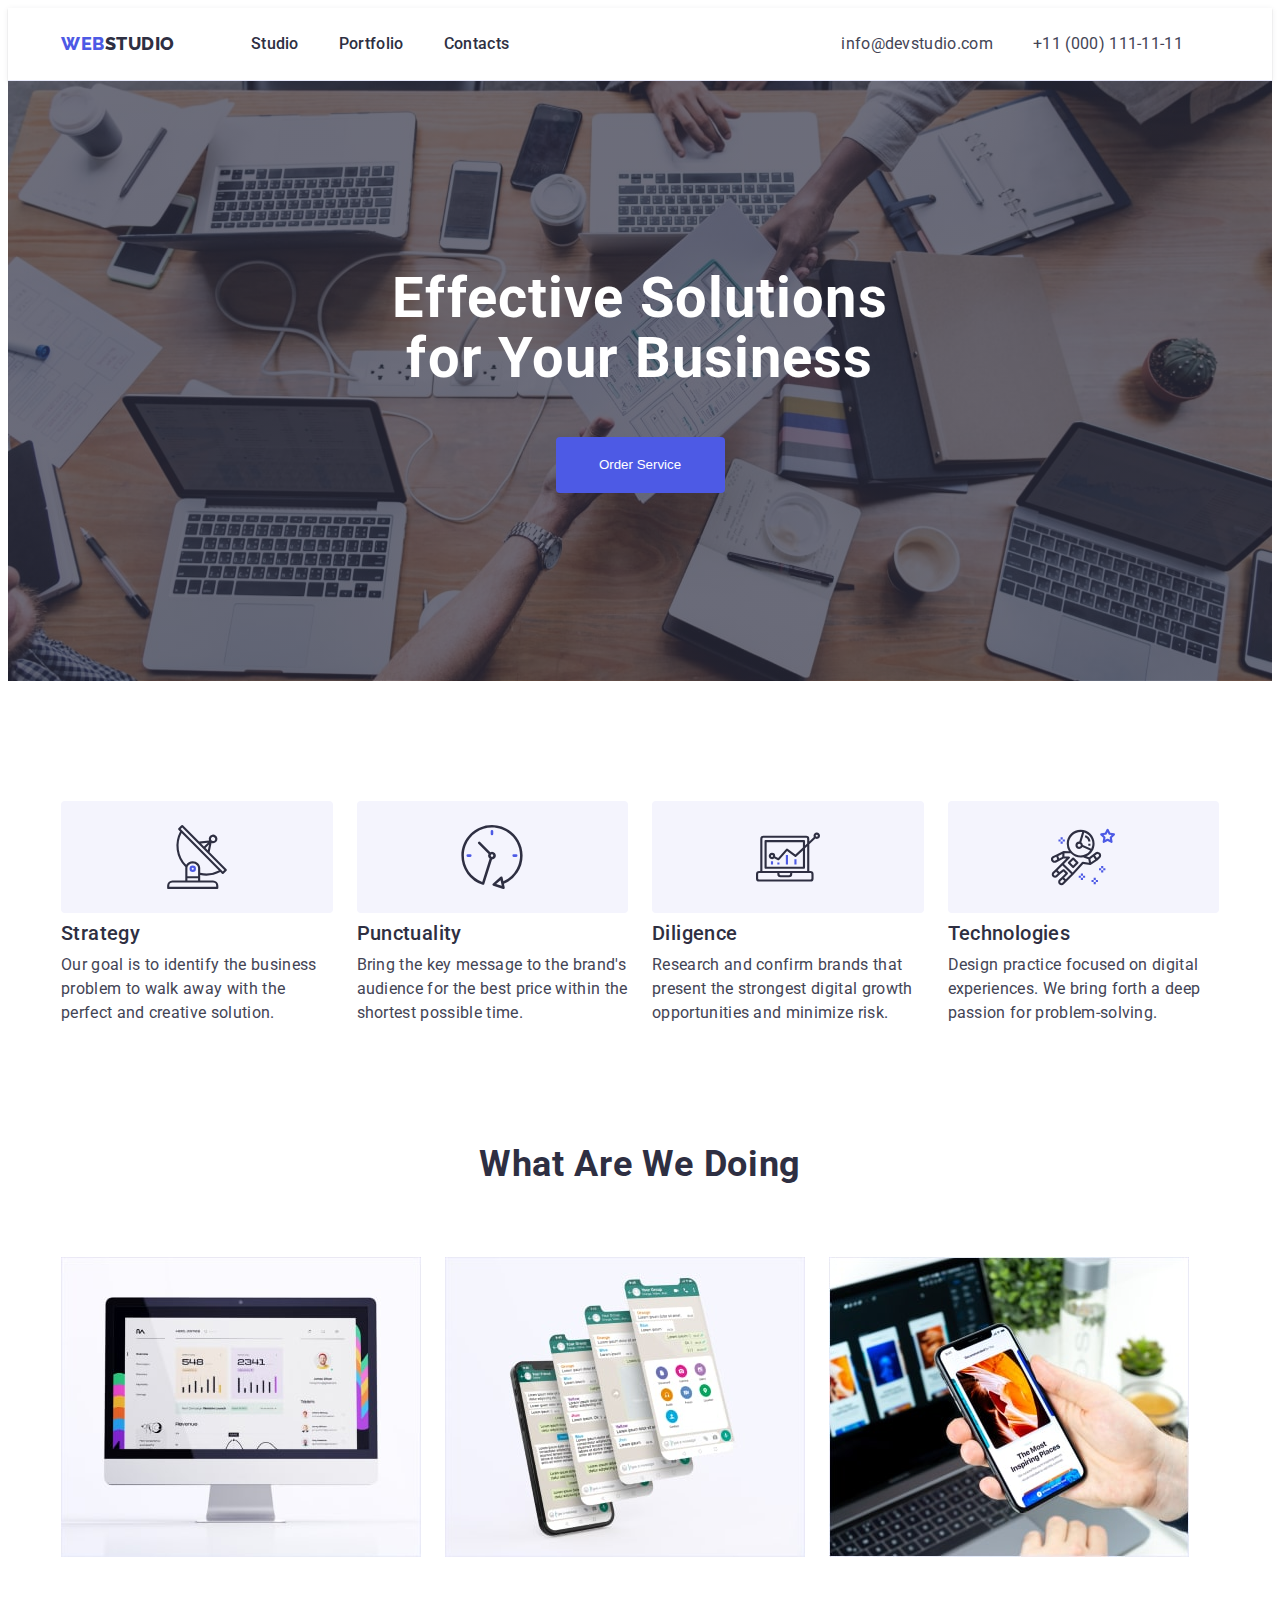
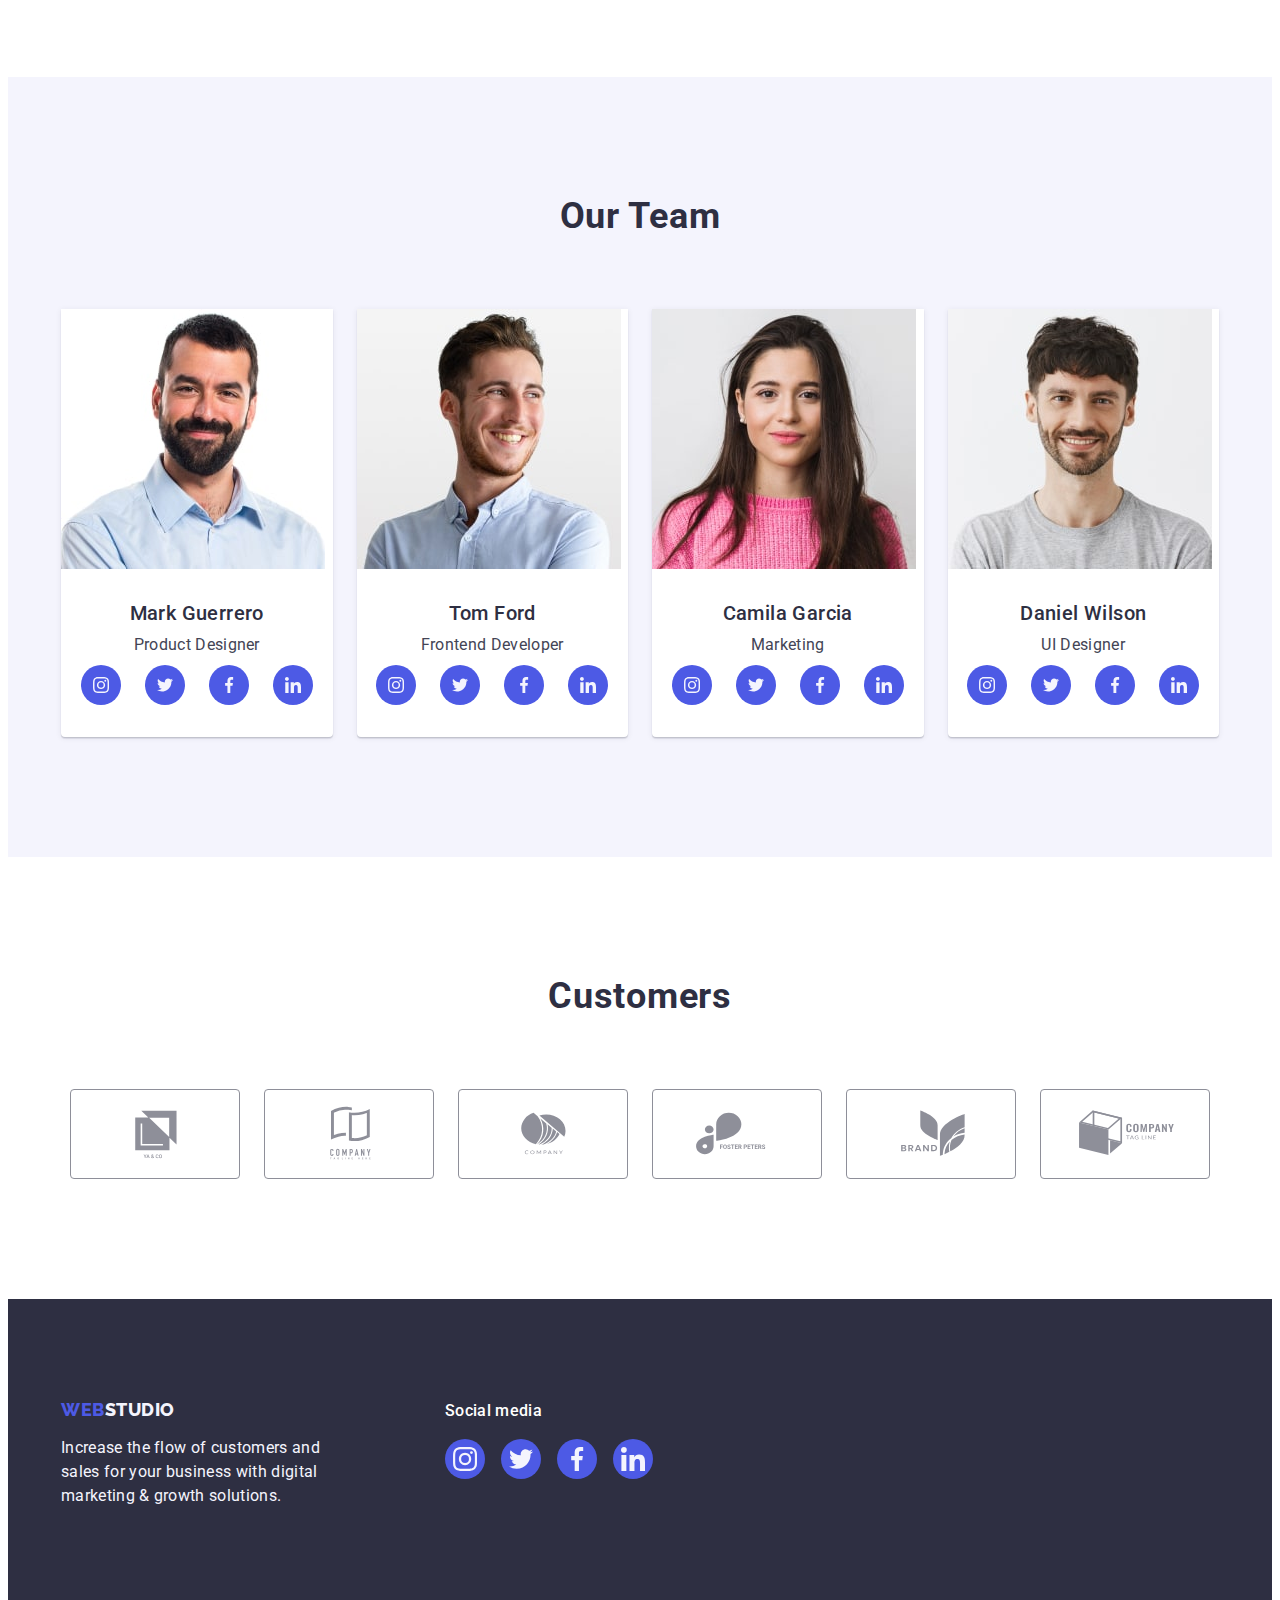
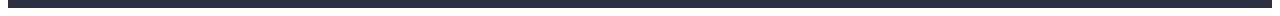
==== index.html @ f269c161 "update index.html" ====
<!DOCTYPE html>
<html lang="en">
  <head>
    <meta charset="utf-8" />
    <meta
      name="description"
      content="site of a studio that develops site designs"
    />
    <title>Студія</title>
    <link
      rel="stylesheet"
      href="https://cdnjs.cloudflare.com/ajax/libs/modern-normalize/2.0.0/modern-normalize.min.css"
      integrity="sha512-4xo8blKMVCiXpTaLzQSLSw3KFOVPWhm/TRtuPVc4WG6kUgjH6J03IBuG7JZPkcWMxJ5huwaBpOpnwYElP/m6wg=="
      crossorigin="anonymous"
      referrerpolicy="no-referrer"
    />
    <link rel="preconnect" href="https://fonts.googleapis.com" />
    <link rel="preconnect" href="https://fonts.gstatic.com" crossorigin />
    <link
      href="https://fonts.googleapis.com/css2?family=Raleway:ital,wght@0,400;0,900;1,600;1,800;1,900&family=Roboto:wght@400;500;700&display=swap"
      rel="stylesheet"
    />
    <link rel="stylesheet" href="./css/style.css" />
  </head>
  <body>
    <header class="header">
      <div class="hero-container container">
        <nav class="header-navigation">
          <a href="./index.html" class="header-logo link"
            >Web<span class="header-logo-two">Studio </span></a
          >
          <ul class="header-menu-list list">
            <li class="header-menu-item">
              <a class="header-menu-link link" href="./index.html">Studio</a>
            </li>
            <li class="header-menu-item">
              <a class="header-menu-link link" href="./portfolio.html"
                >Portfolio</a
              >
            </li>
            <li class="header-menu-item">
              <a class="header-menu-link link" href="">Contacts</a>
            </li>
          </ul>
        </nav>

        <address class="menu-address">
          <ul class="menu-address-list list">
            <li class="menu-address-item">
              <a
                class="menu-address-link link"
                href="mailto:info@devstudio.com"
              >
                info@devstudio.com
              </a>
            </li>
            <li class="menu-address-item">
              <a class="menu-address-link link" href="tel:+110001111111"
                >+11 (000) 111-11-11</a
              >
            </li>
          </ul>
        </address>
      </div>
    </header>
    <main>
      <!--Section 1-->
      <section class="hero">
        <div class="container">
          <h1 class="hero-title">Effective Solutions for Your Business</h1>
          <button type="button" class="hero-btn">Order Service</button>
        </div>
      </section>
      <!--Section 2-->
      <section class="advantages">
        <div class="container">
          <h2 class="visually-hidden">Lorem Ipsum</h2>
          <ul class="advantages-list list">
            <li class="advantages-item">
              <div class="advantages-icons">
                <svg class="icons" width="64" hight="64">
                  <use href="./images/icons.svg#icon-antenna"></use>
                </svg>
              </div>
              <h3 class="advantages-subtitle">Strategy</h3>
              <p class="advantages-text">
                Our goal is to identify the business problem to walk away with
                the perfect and creative solution.
              </p>
            </li>
            <li class="advantages-item">
              <div class="advantages-icons">
                <svg class="icons" width="64" hight="64">
                  <use href="./images/icons.svg#icon-clock"></use>
                </svg>
              </div>
              <h3 class="advantages-subtitle">Punctuality</h3>
              <p class="advantages-text">
                Bring the key message to the brand's audience for the best price
                within the shortest possible time.
              </p>
            </li>
            <li class="advantages-item">
              <div class="advantages-icons">
                <svg class="icons" width="64" hight="64">
                  <use href="./images/icons.svg#icon-diagram"></use>
                </svg>
              </div>
              <h3 class="advantages-subtitle">Diligence</h3>
              <p class="advantages-text">
                Research and confirm brands that present the strongest digital
                growth opportunities and minimize risk.
              </p>
            </li>
            <li class="advantages-item">
              <div class="advantages-icons">
                <svg class="icons" width="64" hight="64">
                  <use href="./images/icons.svg#icon-astronaut"></use>
                </svg>
              </div>
              <h3 class="advantages-subtitle">Technologies</h3>
              <p class="advantages-text">
                Design practice focused on digital experiences. We bring forth a
                deep passion for problem-solving.
              </p>
            </li>
          </ul>
        </div>
      </section>
      <!--Section 3-->
      <section class="works">
        <div class="container">
          <h2 class="works-title">What are we doing</h2>
          <ul class="works-list list">
            <li class="works-item">
              <img
                src="./images/img1.jpg"
                width="360"
                height="300"
                alt="computer image"
              />
            </li>
            <li class="works-item">
              <img
                src="./images/img2.jpg"
                width="360"
                height="300"
                alt="phone image"
              />
            </li>
            <li class="works-item">
              <img
                src="./images/img3.jpg"
                width="360"
                height="300"
                alt="design view on phone and computer"
              />
            </li>
          </ul>
        </div>
      </section>
      <!--Section 4-->
      <section class="team">
        <div class="container">
          <h2 class="team-title">Our Team</h2>
          <ul class="team-list list">
            <li class="team-item">
              <img src="./images/teamcard1.jpg" alt="employee 1" />
              <div class="team-container">
                <h3 class="teammate-card">Mark Guerrero</h3>
                <p class="teammate-card-text">Product Designer</p>
                <ul class="social-icons-list list">
                  <li class="social-icons-item">
                    <a href="#" class="social-icons-link link">
                      <svg class="icons" width="16" hight="16">
                        <use href="./images/icons.svg#icon-instagram"></use>
                      </svg>
                    </a>
                  </li>
                  <li class="social-icons-item">
                    <a href="#" class="social-icons-link link">
                      <svg class="icons" width="16" hight="16">
                        <use href="./images/icons.svg#icon-twitter"></use>
                      </svg>
                    </a>
                  </li>
                  <li class="social-icons-item">
                    <a href="#" class="social-icons-link link">
                      <svg class="icons" width="16" hight="16">
                        <use href="./images/icons.svg#icon-facebook"></use>
                      </svg>
                    </a>
                  </li>
                  <li class="social-icons-item">
                    <a href="#" class="social-icons-link link">
                      <svg class="icons" width="16" hight="16">
                        <use href="./images/icons.svg#icon-linkedin"></use>
                      </svg>
                    </a>
                  </li>
                </ul>
              </div>
            </li>
            <li class="team-item">
              <img src="./images/teamcard2.jpg" alt="employee 2" />
              <div class="team-container">
                <h3 class="teammate-card">Tom Ford</h3>
                <p class="teammate-card-text">Frontend Developer</p>
                <ul class="social-icons-list list">
                  <li class="social-icons-item">
                    <a href="#" class="social-icons-link link">
                      <svg class="icons" width="16" hight="16">
                        <use href="./images/icons.svg#icon-instagram"></use>
                      </svg>
                    </a>
                  </li>
                  <li class="social-icons-item">
                    <a href="#" class="social-icons-link link">
                      <svg class="icons" width="16" hight="16">
                        <use href="./images/icons.svg#icon-twitter"></use>
                      </svg>
                    </a>
                  </li>
                  <li class="social-icons-item">
                    <a href="#" class="social-icons-link link">
                      <svg class="icons" width="16" hight="16">
                        <use href="./images/icons.svg#icon-facebook"></use>
                      </svg>
                    </a>
                  </li>
                  <li class="social-icons-item">
                    <a href="#" class="social-icons-link link">
                      <svg class="icons" width="16" hight="16">
                        <use href="./images/icons.svg#icon-linkedin"></use>
                      </svg>
                    </a>
                  </li>
                </ul>
              </div>
            </li>
            <li class="team-item">
              <img src="./images/teamcard3.jpg" alt="employee 3" />
              <div class="team-container">
                <h3 class="teammate-card">Camila Garcia</h3>
                <p class="teammate-card-text">Marketing</p>
                <ul class="social-icons-list list">
                  <li class="social-icons-item">
                    <a href="#" class="social-icons-link link">
                      <svg class="icons" width="16" hight="16">
                        <use href="./images/icons.svg#icon-instagram"></use>
                      </svg>
                    </a>
                  </li>
                  <li class="social-icons-item">
                    <a href="#" class="social-icons-link link">
                      <svg class="icons" width="16" hight="16">
                        <use href="./images/icons.svg#icon-twitter"></use>
                      </svg>
                    </a>
                  </li>
                  <li class="social-icons-item">
                    <a href="#" class="social-icons-link link">
                      <svg class="icons" width="16" hight="16">
                        <use href="./images/icons.svg#icon-facebook"></use>
                      </svg>
                    </a>
                  </li>
                  <li class="social-icons-item">
                    <a href="#" class="social-icons-link link">
                      <svg class="icons" width="16" hight="16">
                        <use href="./images/icons.svg#icon-linkedin"></use>
                      </svg>
                    </a>
                  </li>
                </ul>
              </div>
            </li>
            <li class="team-item">
              <img src="./images/teamcard4.jpg" alt="employee 4" />
              <div class="team-container">
                <h3 class="teammate-card">Daniel Wilson</h3>
                <p class="teammate-card-text">UI Designer</p>
                <ul class="social-icons-list list">
                  <li class="social-icons-item">
                    <a href="#" class="social-icons-link link">
                      <svg class="icons" width="16" hight="16">
                        <use href="./images/icons.svg#icon-instagram"></use>
                      </svg>
                    </a>
                  </li>
                  <li class="social-icons-item">
                    <a href="#" class="social-icons-link link">
                      <svg class="icons" width="16" hight="16">
                        <use href="./images/icons.svg#icon-twitter"></use>
                      </svg>
                    </a>
                  </li>
                  <li class="social-icons-item">
                    <a href="#" class="social-icons-link link">
                      <svg class="icons" width="16" hight="16">
                        <use href="./images/icons.svg#icon-facebook"></use>
                      </svg>
                    </a>
                  </li>
                  <li class="social-icons-item">
                    <a href="#" class="social-icons-link link">
                      <svg class="icons" width="16" hight="16">
                        <use href="./images/icons.svg#icon-linkedin"></use>
                      </svg>
                    </a>
                  </li>
                </ul>
              </div>
            </li>
          </ul>
        </div>
      </section>
      <!--Section 5-->
      <section class="customers">
        <div class="customers-container container"></div>
        <h2 class="customers-title">Customers</h2>
        <ul class="customers-list list">
          <li class="customers-item">
            <a href="#" class="customers-link link">
              <svg class="customers-icons" width="104" hight="56">
                <use href="./images/icons.svg#icon-Logo1"></use>
              </svg>
            </a>
          </li>
          <li class="customers-item">
            <a href="#" class="customers-link link">
              <svg class="customers-icons" width="104" hight="56">
                <use href="./images/icons.svg#icon-Logo2"></use>
              </svg>
            </a>
          </li>
          <li class="customers-item">
            <a href="#" class="customers-link link">
              <svg class="customers-icons" width="104" hight="56">
                <use href="./images/icons.svg#icon-Logo3"></use>
              </svg>
            </a>
          </li>
          <li class="customers-item">
            <a href="#" class="customers-link link">
              <svg class="customers-icons" width="104" hight="56">
                <use href="./images/icons.svg#icon-Logo4"></use>
              </svg>
            </a>
          </li>
          <li class="customers-item">
            <a href="#" class="customers-link link">
              <svg class="customers-icons" width="104" hight="56">
                <use href="./images/icons.svg#icon-Logo5"></use>
              </svg>
            </a>
          </li>
          <li class="customers-item">
            <a href="#" class="customers-link link">
              <svg class="customers-icons" width="104" hight="56">
                <use href="./images/icons.svg#icon-Logo6"></use>
              </svg>
            </a>
          </li>
        </ul>
      </section>
    </main>
    <!--Footer-->
    <footer class="footer">
      <div class="footer-container container">
        <div class="footer-logo-container ">
      <a href="./index.html" class="footer-logo link"
        >Web<span class="footer-logo-two">Studio </span></a
      >
      <p class="footer-text">
        Increase the flow of customers and sales for your business with digital
        marketing & growth solutions.
      </p>
      </div>
      <div class="footer-socialmedia-container ">
        <p class="footer-socialmedia-text">Social media</p>
        <ul class="footer-socialmedia-list list">
          <li class="footer-socialmedia-item">
            <a href="#" class="footer-socialmedia-link link">
              <svg class="footer-icons" width="24" hight="24">
                <use href="./images/icons.svg#icon-instagram"></use>
              </svg>
            </a>
          </li>
          <li class="footer-socialmedia-item">
            <a href="#" class="footer-socialmedia-link link">
              <svg class="footer-icons" width="24" hight="24">
                <use href="./images/icons.svg#icon-twitter"></use>
              </svg>
            </a>
          </li>
          <li class="footer-socialmedia-item">
            <a href="#" class="footer-socialmedia-link link">
              <svg class="footer-icons" width="24" hight="24">
                <use href="./images/icons.svg#icon-facebook"></use>
              </svg>
            </a>
          </li>
          <li class="footer-socialmedia-item">
            <a href="#" class="footer-socialmedia-link link">
              <svg class="footer-icons" width="24" hight="24">
                <use href="./images/icons.svg#icon-linkedin"></use>
              </svg>
            </a>
          </li>
        </ul>
      </div>
    </footer>
  </body>
</html>
---- css/style.css ----
:root {
  --iris-color: #4d5ae5;
  --ocean-color: #404bbf;
  --navyblue-color: #2e2f42;
  --green-color: #31d0aa;
  --slate-color: #434455;
  --light-slate-color: #8e8f99;
  --cornflower-color: #e7e9fc;
  --cloud-color: #f4f4fd;
  --white-color: #ffffff;
  --dairy-color: #fcfcfc;
}
body {
  font-family: "Roboto", sans-serif;
  background-color: #fff;
  color: var(--navyblue-color);
}

.h1,
h2,
h3,
p {
  margin: 0;
}
ul {
  margin: 0;
  padding-left: 0;
}

.link {
  text-decoration: none;
}

.list {
  list-style-type: none;
}
img {
  display: block;
}
.visually-hidden {
  position: absolute;
  width: 1px;
  height: 1px;
  margin: -1px;
  border: 0;
  padding: 0;

  white-space: nowrap;
  clip-path: inset(100%);
  clip: rect(0 0 0 0);
  overflow: hidden;
}
.container {
  align-items: center;
  max-width: 1158px;
  margin: 0 auto;
  padding: 0 15px;
}

/**------------Header------------**/
.header {
  padding: 0x 0;
  border-bottom: 1px solid var(--cornflower, #e7e9fc);
  box-shadow: 0px 1px 6px 0px rgba(46, 47, 66, 0.08),
    0px 1px 1px 0px rgba(46, 47, 66, 0.16),
    0px 2px 1px 0px rgba(46, 47, 66, 0.08);
}
.hero {
  padding: 188px 0;
  background-image: linear-gradient(
      rgba(46, 47, 66, 0.7),
      rgba(46, 47, 66, 0.7)
    ),
    url(/images/head-img.jpg);
  background-repeat: no-repeat;
  background-position: center;
  background-size: cover;
}
.hero-container {
  display: flex;
}
.header-navigation {
  display: flex;
  align-items: center;
  margin-right: 332px;
}
.header-logo {
  color: var(--iris-color);
  font-family: "Raleway";
  font-size: 18px;
  font-weight: 800;
  line-height: 1.17;
  letter-spacing: 0.03em;
  text-transform: uppercase;
  margin-right: 76px;
}

.header-menu-list {
  display: flex;
  gap: 40px;
}
.header-menu-link {
  padding: 24px 0;
}
.header-logo-two {
  color: var(--navyblue-color);
  font-family: "Raleway";
  font-size: 18px;
  font-weight: 800;
  line-height: 1.17;
  letter-spacing: 0.03em;
  text-transform: uppercase;
}

.header-menu-link {
  color: var(--navyblue-color);
  font-size: 16px;
  font-weight: 500;
  line-height: 1.5;
  letter-spacing: 0.02em;
}

.header-menu-link:hover,
.header-menu-link:focus {
  color: var(--ocean-color);
}

.header-menu-link:active {
  color: var(--ocean-color);
}

.menu-address {
  display: flex;
}
.menu-address-item {
  padding: 24px 0;
}

.menu-address-list {
  display: flex;
  align-items: center;
  gap: 40px;
}
.menu-address-link:hover,
.menu-address-link:focus,
.menu-address-link:active {
  color: var(--ocean-color);
}
.menu-address-link {
  color: var(--slate-color);
  font-style: normal;
  font-size: 16px;
  line-height: 1.5;
  letter-spacing: 0.02em;
  display: flex;
  gap: 40px;
}

.hero {
  background-color: var(--navyblue-color);
}

.hero-title {
  color: var(--white-color);
  text-align: center;
  font-size: 56px;
  font-weight: 700;
  line-height: 1.07;
  letter-spacing: 0.02em;
  max-width: 496px;
  margin: 0 auto;
}

.hero-btn {
  background-color: var(--iris-color);
  color: var(--white-color);
  display: block;
  min-width: 169px;
  height: 56px;
  border: none;
  border-radius: 4px;
  cursor: pointer;
  margin: 48px auto 0;
  transition: background-color 250ms cubic-bezier(0.4, 0, 0.2, 1);
}

.hero-btn:hover,
.hero-btn:focus {
  background-color: var(--ocean-color);
}

/*----------Advantages----------*/

.advantages-icons {
  background-color: var(--cloud-color);
  display: flex;
  align-items: center;
  justify-content: center;
  height: 112px;
  border-radius: 4px;
  margin-bottom: 8px;
}
.advantages {
  padding: 120px 0;
}
.advantages-subtitle {
  color: var(--navyblue-color);
  font-size: 20px;
  font-weight: 500;
  line-height: 1.2;
  letter-spacing: 0.02em;
}
.advantages-list {
  display: flex;
  gap: 24px;
  align-content: stretch;
}

.advantages-item {
  flex-basis: calc((100% - 72px) / 4);
}
.advantages-text {
  color: var(--slate-color);
  font-size: 16px;
  line-height: 1.5;
  letter-spacing: 0.02em;
}
.advantages-subtitle {
  margin-bottom: 8px;
}
/*--------------Works---------------*/

.works {
  padding: 0 0 120px 0;
}
.works-title {
  color: var(--navyblue-color);
  text-align: center;
  font-size: 36px;
  font-weight: 700;
  line-height: 1.11;
  letter-spacing: 0.02em;
  text-transform: capitalize;
  margin-bottom: 72px;
}
.works-list {
  display: flex;
  gap: 24px;
}

/*----------------Team----------------*/
.social-icons-list,
.social-icons-item,
.social-icons-link {
  display: flex;
}

.social-icons-item {
  width: 40px;
  height: 40px;
  background-color: var(--iris-color);
  border-radius: 50%;
  align-items: center;
  justify-content: center;
}
.social-icons-item:hover,
.social-icons-item:focus {
  background-color: var(--ocean-color);
}

.social-icons-list {
  gap: 24px;
  justify-content: center;
}
.icons {
  fill: var(--cloud-color);
}

.team {
  background-color: var(--cloud-color);
  padding: 120px 0;
}

.team-list {
  display: flex;
  gap: 24px;
}
.team-title {
  color: var(--navyblue-color);
  text-align: center;
  font-size: 36px;
  font-weight: 700;
  line-height: 1.11;
  letter-spacing: 0.02em;
  text-transform: capitalize;
  margin-bottom: 72px;
}

.team-item {
  background-color: var(--white-color);
  flex-basis: calc((100% - 3 * 24px) / 4);
  border-radius: 0px 0px 4px 4px;
  box-shadow: 0px 1px 6px rgba(46, 47, 66, 0.08),
    0px 1px 1px rgba(46, 47, 66, 0.16), 0px 2px 1px rgba(46, 47, 66, 0.08);
}

.teammate-card {
  color: var(--navyblue-color);
  text-align: center;
  font-size: 20px;
  font-weight: 500;
  line-height: 1.2;
  letter-spacing: 0.02em;
  margin-bottom: 8px;
}

.teammate-card-text {
  color: var(--slate-color);
  text-align: center;
  font-size: 16px;
  line-height: 1.5;
  letter-spacing: 0.02em;
  padding: 0 0 0 0;
  margin-bottom: 8px;
}
.team-container {
  padding: 32px 0;
}

.customers-title {
  color: var(--navyblue-color);
  text-align: center;
  font-size: 36px;
  font-weight: 700;
  line-height: 1.11;
  letter-spacing: 0.02em;
  text-transform: capitalize;
  padding-top: 120px;
  margin-bottom: 72px;
}
.customers-list {
  display: flex;
  padding-bottom: 120px;
  gap: 24px;
  align-items: center;
  justify-content: center;
}
.customers-item {
  display: flex;
  width: 168px;
  height: 88px;
  align-items: center;
  justify-content: center;
  border: var(--light-slate-color) 1px solid;
  fill: var(--light-slate-color);
  border-radius: 4px;
}
.customers-item:hover,
.customers-item:focus {
  fill: var(--ocean-color);
  border-color: var(--ocean-color);
}

/*-------------Footer-----------------*/

.footer {
  background-color: var(--navyblue-color);
  padding: 100px 0;
}
.footer-container {
  display: flex;
  align-items: baseline;
}

.footer-logo {
  color: var(--iris-color);
  font-size: 18px;
  font-family: "Raleway";
  font-weight: 800;
  line-height: 1.17;
  letter-spacing: 0.03em;
  text-transform: uppercase;
  display: inline-block;
  margin-bottom: 16px;
}
.footer-logo-container {
  margin-right: 120px;
}
.footer-logo-two {
  color: var(--cloud-color);
  font-size: 18px;
  font-weight: 800;
  line-height: 1.17;
  letter-spacing: 0.03em;
  text-transform: uppercase;
}

.footer-text {
  color: var(--cloud-color);
  font-size: 16px;
  line-height: 1.5;
  letter-spacing: 0.02em;
  max-width: 264px;
}
.footer-socialmedia-text {
  color: var(--white-color);
  font-family: "Roboto";
  font-size: 16px;
  font-weight: 500;
  line-height: 1.5;
  letter-spacing: 0.02em;
  margin-bottom: 16px;
}

.footer-socialmedia-list,
.footer-socialmedia-item,
.footer-socialmedia-link {
  display: flex;
}

.footer-socialmedia-item {
  width: 40px;
  height: 40px;
  background-color: var(--iris-color);
  border-radius: 50%;
  align-items: center;
  justify-content: center;
}
.footer-socialmedia-item:hover,
.footer-socialmedia:focus {
  background-color: var(--green-color);
}

.footer-socialmedia-list {
  gap: 16px;
  justify-content: center;
}
.footer-icons {
  fill: var(--cloud-color);
}

/*-------------Page Portfolio---------------*/

.projects-btn {
  background-color: var(--cloud-color);
  color: var(--iris-color);
  text-align: center;
  font-size: 16px;
  font-weight: 500;
  line-height: 1.5;
  letter-spacing: 0.04em;
  padding: 12px 24px;
  border: 1px solid var(--cornflower-color);
  border-radius: 4px;
}

.projects-btn:hover,
.projects-btn:focus,
.projects-btn:active {
  background-color: var(--ocean-color);
  color: var(--white-color);
  border: 1px solid transparent;
}

.projects-block-title {
  color: var(--navyblue-color);
  font-size: 20px;
  font-weight: 500;
  line-height: 1.2;
  letter-spacing: 0.02em;
  margin-bottom: 8px;
}

.projects-block-text {
  color: var(--slate-color);
  font-size: 16px;
  line-height: 1.5;
  letter-spacing: 0.02em;
  padding: 0;
}
.projects {
  padding-top: 96px;
  padding-bottom: 120px;
}
.projects-menu-list {
  display: flex;
  justify-content: center;
  gap: 24px;
  margin-bottom: 72px;
}
.projects-block-list {
  display: flex;
  flex-wrap: wrap;
  column-gap: 24px;
  row-gap: 48px;
}
.projects-block-item {
  width: calc((100% - 48px) / 3);
}
.project-block-container {
  padding: 32px 16px;
  border: 1px solid var(--cornflower-color);
  border-top: none;
  margin-bottom: 0;
}
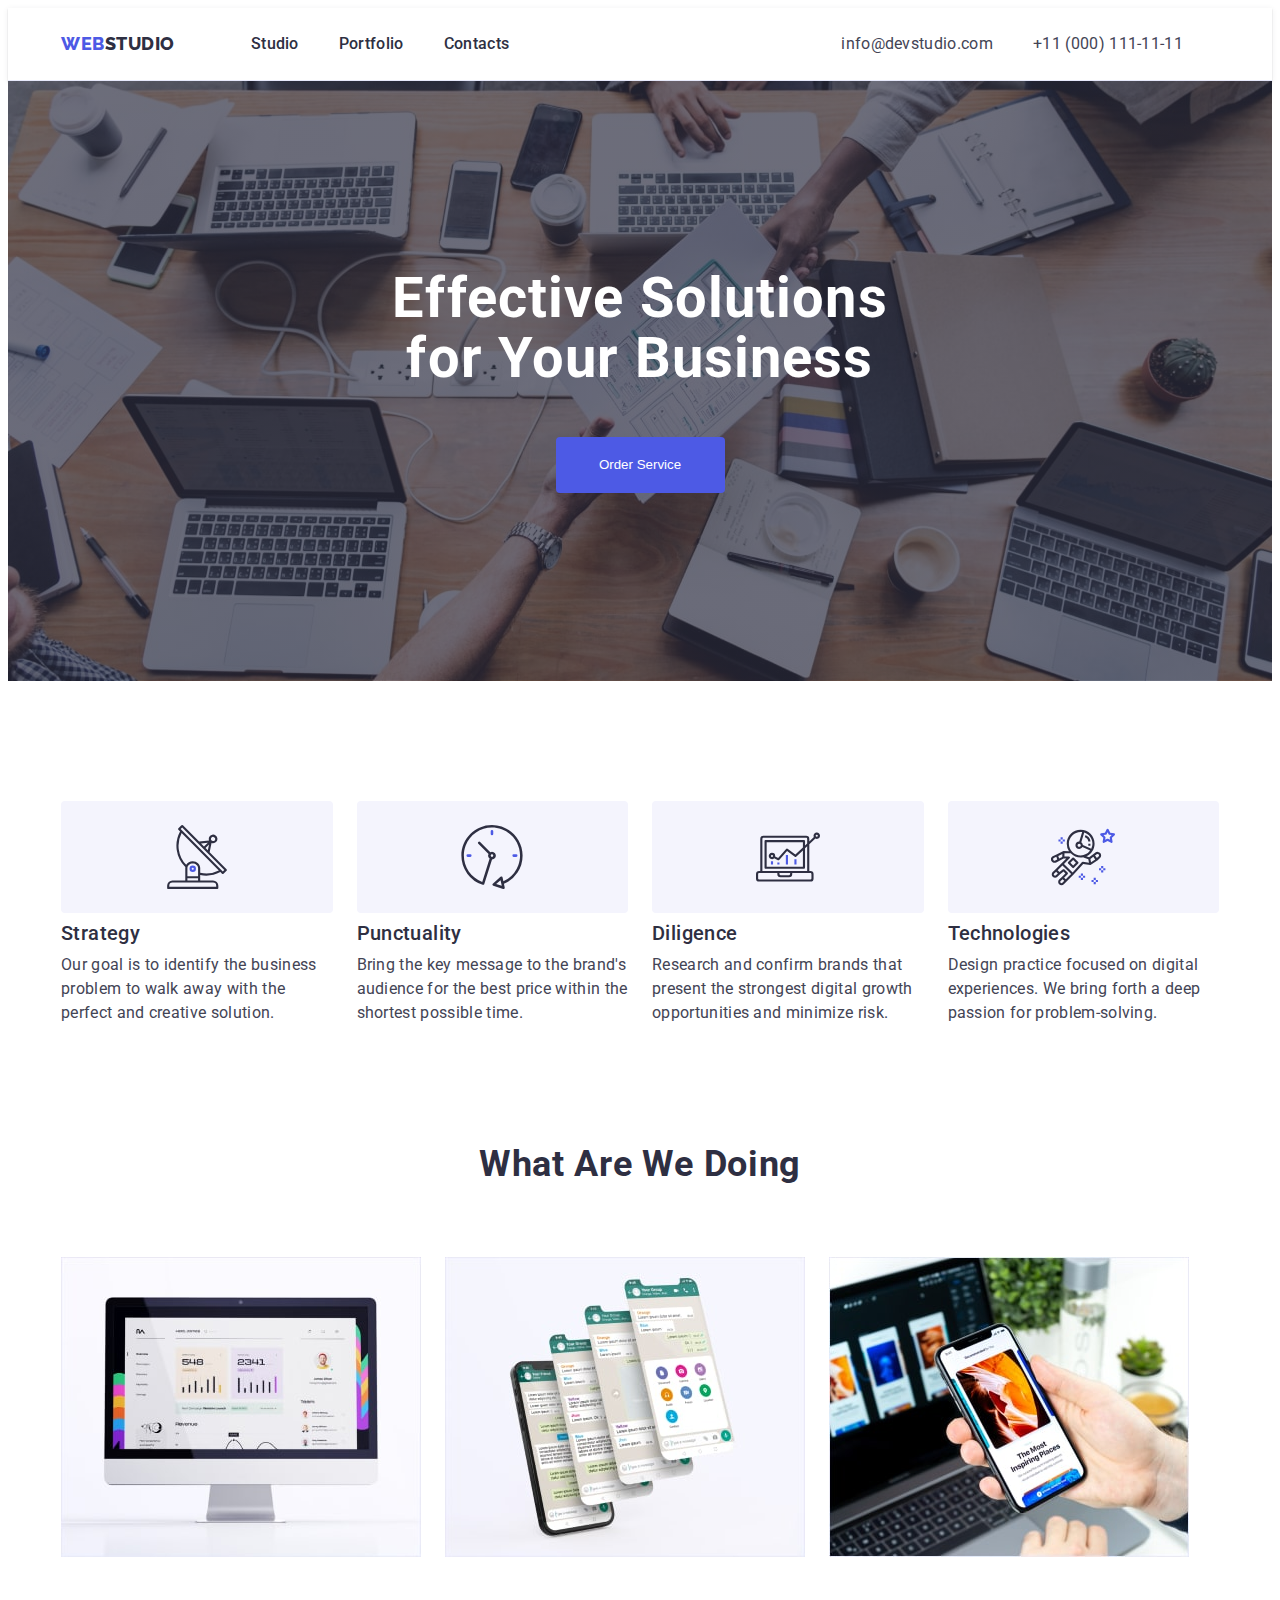
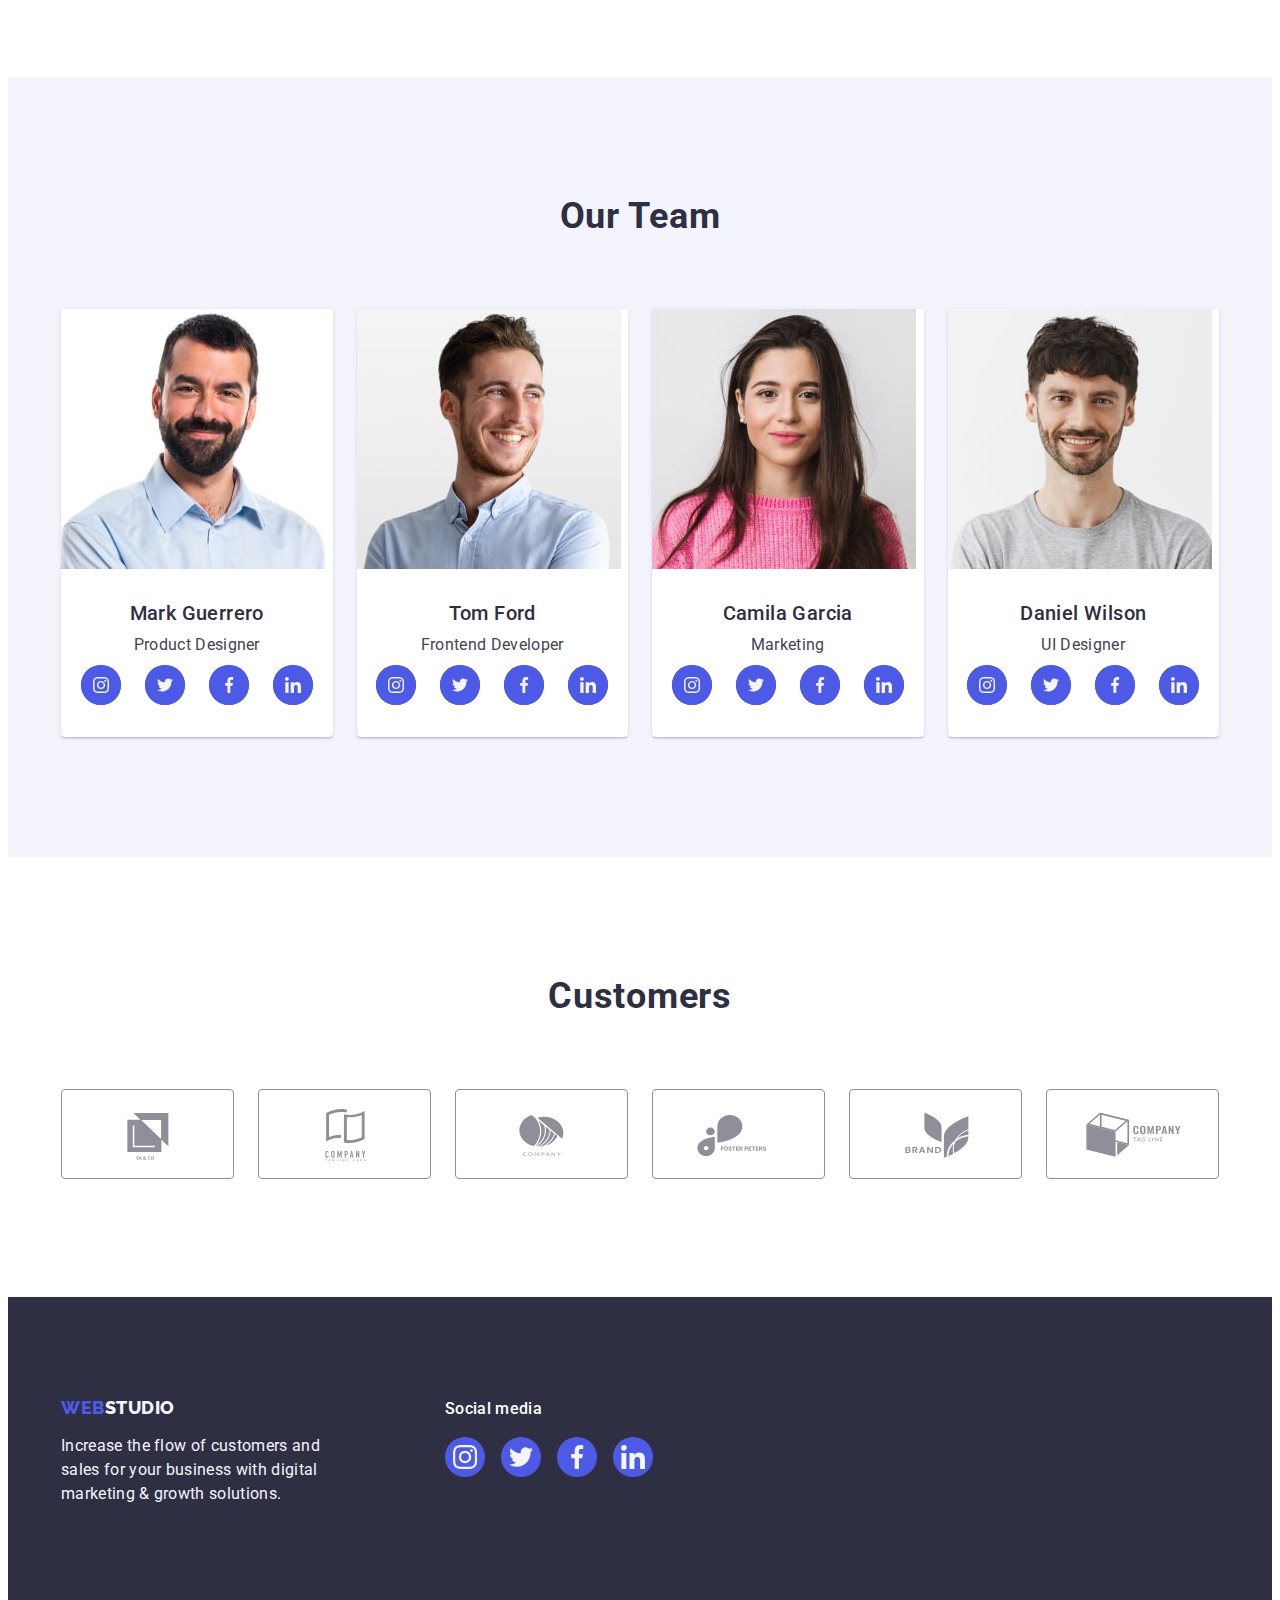
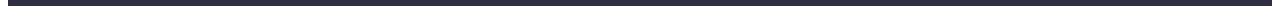
==== commit a8899067: "update index.html" ====
--- a/index.html
+++ b/index.html
@@ -78,7 +78,7 @@
           <ul class="advantages-list list">
             <li class="advantages-item">
               <div class="advantages-icons">
-                <svg class="icons" width="64" hight="64">
+                <svg class="icons" width="64" height="64">
                   <use href="./images/icons.svg#icon-antenna"></use>
                 </svg>
               </div>
@@ -90,7 +90,7 @@
             </li>
             <li class="advantages-item">
               <div class="advantages-icons">
-                <svg class="icons" width="64" hight="64">
+                <svg class="icons" width="64" height="64">
                   <use href="./images/icons.svg#icon-clock"></use>
                 </svg>
               </div>
@@ -102,7 +102,7 @@
             </li>
             <li class="advantages-item">
               <div class="advantages-icons">
-                <svg class="icons" width="64" hight="64">
+                <svg class="icons" width="64" height="64">
                   <use href="./images/icons.svg#icon-diagram"></use>
                 </svg>
               </div>
@@ -114,7 +114,7 @@
             </li>
             <li class="advantages-item">
               <div class="advantages-icons">
-                <svg class="icons" width="64" hight="64">
+                <svg class="icons" width="64" height="64">
                   <use href="./images/icons.svg#icon-astronaut"></use>
                 </svg>
               </div>
@@ -172,28 +172,28 @@
                 <ul class="social-icons-list list">
                   <li class="social-icons-item">
                     <a href="#" class="social-icons-link link">
-                      <svg class="icons" width="16" hight="16">
+                      <svg class="icons" width="16" height="16">
                         <use href="./images/icons.svg#icon-instagram"></use>
                       </svg>
                     </a>
                   </li>
                   <li class="social-icons-item">
                     <a href="#" class="social-icons-link link">
-                      <svg class="icons" width="16" hight="16">
+                      <svg class="icons" width="16" height="16">
                         <use href="./images/icons.svg#icon-twitter"></use>
                       </svg>
                     </a>
                   </li>
                   <li class="social-icons-item">
                     <a href="#" class="social-icons-link link">
-                      <svg class="icons" width="16" hight="16">
+                      <svg class="icons" width="16" height="16">
                         <use href="./images/icons.svg#icon-facebook"></use>
                       </svg>
                     </a>
                   </li>
                   <li class="social-icons-item">
                     <a href="#" class="social-icons-link link">
-                      <svg class="icons" width="16" hight="16">
+                      <svg class="icons" width="16" height="16">
                         <use href="./images/icons.svg#icon-linkedin"></use>
                       </svg>
                     </a>
@@ -209,28 +209,28 @@
                 <ul class="social-icons-list list">
                   <li class="social-icons-item">
                     <a href="#" class="social-icons-link link">
-                      <svg class="icons" width="16" hight="16">
+                      <svg class="icons" width="16" height="16">
                         <use href="./images/icons.svg#icon-instagram"></use>
                       </svg>
                     </a>
                   </li>
                   <li class="social-icons-item">
                     <a href="#" class="social-icons-link link">
-                      <svg class="icons" width="16" hight="16">
+                      <svg class="icons" width="16" height="16">
                         <use href="./images/icons.svg#icon-twitter"></use>
                       </svg>
                     </a>
                   </li>
                   <li class="social-icons-item">
                     <a href="#" class="social-icons-link link">
-                      <svg class="icons" width="16" hight="16">
+                      <svg class="icons" width="16" height="16">
                         <use href="./images/icons.svg#icon-facebook"></use>
                       </svg>
                     </a>
                   </li>
                   <li class="social-icons-item">
                     <a href="#" class="social-icons-link link">
-                      <svg class="icons" width="16" hight="16">
+                      <svg class="icons" width="16" height="16">
                         <use href="./images/icons.svg#icon-linkedin"></use>
                       </svg>
                     </a>
@@ -246,28 +246,28 @@
                 <ul class="social-icons-list list">
                   <li class="social-icons-item">
                     <a href="#" class="social-icons-link link">
-                      <svg class="icons" width="16" hight="16">
+                      <svg class="icons" width="16" height="16">
                         <use href="./images/icons.svg#icon-instagram"></use>
                       </svg>
                     </a>
                   </li>
                   <li class="social-icons-item">
                     <a href="#" class="social-icons-link link">
-                      <svg class="icons" width="16" hight="16">
+                      <svg class="icons" width="16" height="16">
                         <use href="./images/icons.svg#icon-twitter"></use>
                       </svg>
                     </a>
                   </li>
                   <li class="social-icons-item">
                     <a href="#" class="social-icons-link link">
-                      <svg class="icons" width="16" hight="16">
+                      <svg class="icons" width="16" height="16">
                         <use href="./images/icons.svg#icon-facebook"></use>
                       </svg>
                     </a>
                   </li>
                   <li class="social-icons-item">
                     <a href="#" class="social-icons-link link">
-                      <svg class="icons" width="16" hight="16">
+                      <svg class="icons" width="16" height="16">
                         <use href="./images/icons.svg#icon-linkedin"></use>
                       </svg>
                     </a>
@@ -283,28 +283,28 @@
                 <ul class="social-icons-list list">
                   <li class="social-icons-item">
                     <a href="#" class="social-icons-link link">
-                      <svg class="icons" width="16" hight="16">
+                      <svg class="icons" width="16" height="16">
                         <use href="./images/icons.svg#icon-instagram"></use>
                       </svg>
                     </a>
                   </li>
                   <li class="social-icons-item">
                     <a href="#" class="social-icons-link link">
-                      <svg class="icons" width="16" hight="16">
+                      <svg class="icons" width="16" height="16">
                         <use href="./images/icons.svg#icon-twitter"></use>
                       </svg>
                     </a>
                   </li>
                   <li class="social-icons-item">
                     <a href="#" class="social-icons-link link">
-                      <svg class="icons" width="16" hight="16">
+                      <svg class="icons" width="16" height="16">
                         <use href="./images/icons.svg#icon-facebook"></use>
                       </svg>
                     </a>
                   </li>
                   <li class="social-icons-item">
                     <a href="#" class="social-icons-link link">
-                      <svg class="icons" width="16" hight="16">
+                      <svg class="icons" width="16" height="16">
                         <use href="./images/icons.svg#icon-linkedin"></use>
                       </svg>
                     </a>
@@ -317,98 +317,100 @@
       </section>
       <!--Section 5-->
       <section class="customers">
-        <div class="customers-container container"></div>
-        <h2 class="customers-title">Customers</h2>
-        <ul class="customers-list list">
-          <li class="customers-item">
-            <a href="#" class="customers-link link">
-              <svg class="customers-icons" width="104" hight="56">
-                <use href="./images/icons.svg#icon-Logo1"></use>
-              </svg>
-            </a>
-          </li>
-          <li class="customers-item">
-            <a href="#" class="customers-link link">
-              <svg class="customers-icons" width="104" hight="56">
-                <use href="./images/icons.svg#icon-Logo2"></use>
-              </svg>
-            </a>
-          </li>
-          <li class="customers-item">
-            <a href="#" class="customers-link link">
-              <svg class="customers-icons" width="104" hight="56">
-                <use href="./images/icons.svg#icon-Logo3"></use>
-              </svg>
-            </a>
-          </li>
-          <li class="customers-item">
-            <a href="#" class="customers-link link">
-              <svg class="customers-icons" width="104" hight="56">
-                <use href="./images/icons.svg#icon-Logo4"></use>
-              </svg>
-            </a>
-          </li>
-          <li class="customers-item">
-            <a href="#" class="customers-link link">
-              <svg class="customers-icons" width="104" hight="56">
-                <use href="./images/icons.svg#icon-Logo5"></use>
-              </svg>
-            </a>
-          </li>
-          <li class="customers-item">
-            <a href="#" class="customers-link link">
-              <svg class="customers-icons" width="104" hight="56">
-                <use href="./images/icons.svg#icon-Logo6"></use>
-              </svg>
-            </a>
-          </li>
-        </ul>
+        <div class="customers-container container">
+          <h2 class="customers-title">Customers</h2>
+          <ul class="customers-list list">
+            <li class="customers-item">
+              <a href="#" class="customers-link link">
+                <svg class="customers-icons" width="104" height="56">
+                  <use href="./images/icons.svg#icon-Logo1"></use>
+                </svg>
+              </a>
+            </li>
+            <li class="customers-item">
+              <a href="#" class="customers-link link">
+                <svg class="customers-icons" width="104" height="56">
+                  <use href="./images/icons.svg#icon-Logo2"></use>
+                </svg>
+              </a>
+            </li>
+            <li class="customers-item">
+              <a href="#" class="customers-link link">
+                <svg class="customers-icons" width="104" height="56">
+                  <use href="./images/icons.svg#icon-Logo3"></use>
+                </svg>
+              </a>
+            </li>
+            <li class="customers-item">
+              <a href="#" class="customers-link link">
+                <svg class="customers-icons" width="104" height="56">
+                  <use href="./images/icons.svg#icon-Logo4"></use>
+                </svg>
+              </a>
+            </li>
+            <li class="customers-item">
+              <a href="#" class="customers-link link">
+                <svg class="customers-icons" width="104" height="56">
+                  <use href="./images/icons.svg#icon-Logo5"></use>
+                </svg>
+              </a>
+            </li>
+            <li class="customers-item">
+              <a href="#" class="customers-link link">
+                <svg class="customers-icons" width="104" height="56">
+                  <use href="./images/icons.svg#icon-Logo6"></use>
+                </svg>
+              </a>
+            </li>
+          </ul>
+        </div>
       </section>
     </main>
     <!--Footer-->
     <footer class="footer">
       <div class="footer-container container">
-        <div class="footer-logo-container ">
-      <a href="./index.html" class="footer-logo link"
-        >Web<span class="footer-logo-two">Studio </span></a
-      >
-      <p class="footer-text">
-        Increase the flow of customers and sales for your business with digital
-        marketing & growth solutions.
-      </p>
-      </div>
-      <div class="footer-socialmedia-container ">
-        <p class="footer-socialmedia-text">Social media</p>
-        <ul class="footer-socialmedia-list list">
-          <li class="footer-socialmedia-item">
-            <a href="#" class="footer-socialmedia-link link">
-              <svg class="footer-icons" width="24" hight="24">
-                <use href="./images/icons.svg#icon-instagram"></use>
-              </svg>
-            </a>
-          </li>
-          <li class="footer-socialmedia-item">
-            <a href="#" class="footer-socialmedia-link link">
-              <svg class="footer-icons" width="24" hight="24">
-                <use href="./images/icons.svg#icon-twitter"></use>
-              </svg>
-            </a>
-          </li>
-          <li class="footer-socialmedia-item">
-            <a href="#" class="footer-socialmedia-link link">
-              <svg class="footer-icons" width="24" hight="24">
-                <use href="./images/icons.svg#icon-facebook"></use>
-              </svg>
-            </a>
-          </li>
-          <li class="footer-socialmedia-item">
-            <a href="#" class="footer-socialmedia-link link">
-              <svg class="footer-icons" width="24" hight="24">
-                <use href="./images/icons.svg#icon-linkedin"></use>
-              </svg>
-            </a>
-          </li>
-        </ul>
+        <div class="footer-logo-container">
+          <a href="./index.html" class="footer-logo link"
+            >Web<span class="footer-logo-two">Studio </span></a
+          >
+          <p class="footer-text">
+            Increase the flow of customers and sales for your business with
+            digital marketing & growth solutions.
+          </p>
+        </div>
+        <div class="footer-socialmedia-container">
+          <p class="footer-socialmedia-text">Social media</p>
+          <ul class="footer-socialmedia-list list">
+            <li class="footer-socialmedia-item">
+              <a href="#" class="footer-socialmedia-link link">
+                <svg class="footer-icons" width="24" height="24">
+                  <use href="./images/icons.svg#icon-instagram"></use>
+                </svg>
+              </a>
+            </li>
+            <li class="footer-socialmedia-item">
+              <a href="#" class="footer-socialmedia-link link">
+                <svg class="footer-icons" width="24" height="24">
+                  <use href="./images/icons.svg#icon-twitter"></use>
+                </svg>
+              </a>
+            </li>
+            <li class="footer-socialmedia-item">
+              <a href="#" class="footer-socialmedia-link link">
+                <svg class="footer-icons" width="24" height="24">
+                  <use href="./images/icons.svg#icon-facebook"></use>
+                </svg>
+              </a>
+            </li>
+            <li class="footer-socialmedia-item">
+              <a href="#" class="footer-socialmedia-link link">
+                <svg class="footer-icons" width="24" height="24">
+                  <use href="./images/icons.svg#icon-linkedin"></use>
+                </svg>
+              </a>
+            </li>
+          </ul>
+        </div>
       </div>
     </footer>
   </body>
--- a/css/style.css
+++ b/css/style.css
@@ -75,6 +75,7 @@
   background-repeat: no-repeat;
   background-position: center;
   background-size: cover;
+  max-width: 1440px;
 }
 .hero-container {
   display: flex;
@@ -263,11 +264,20 @@
   align-items: center;
   justify-content: center;
 }
-.social-icons-item:hover,
-.social-icons-item:focus {
+.social-icons-link:hover,
+.social-icons-link:focus {
   background-color: var(--ocean-color);
 }
 
+.social-icons-link {
+  width: 100%;
+  height: 100%;
+  background-color: var(--iris-color);
+  border-radius: 50%;
+  align-items: center;
+  justify-content: center;
+  transition: background-color 250ms cubic-bezier(0.4, 0, 0.2, 1);
+}
 .social-icons-list {
   gap: 24px;
   justify-content: center;
@@ -327,6 +337,10 @@
   padding: 32px 0;
 }
 
+.customers {
+  padding-top: 120px;
+  padding-bottom: 120px;
+}
 .customers-title {
   color: var(--navyblue-color);
   text-align: center;
@@ -335,32 +349,38 @@
   line-height: 1.11;
   letter-spacing: 0.02em;
   text-transform: capitalize;
-  padding-top: 120px;
   margin-bottom: 72px;
 }
 .customers-list {
   display: flex;
-  padding-bottom: 120px;
   gap: 24px;
-  align-items: center;
-  justify-content: center;
 }
 .customers-item {
   display: flex;
-  width: 168px;
+  width: calc((100% - 120px) / 6);
   height: 88px;
-  align-items: center;
-  justify-content: center;
-  border: var(--light-slate-color) 1px solid;
-  fill: var(--light-slate-color);
+}
+.customers-link {
+  width: 100%;
+  height: 100%;
+  border: 1px solid var(--light-slate-color);
   border-radius: 4px;
-}
-.customers-item:hover,
-.customers-item:focus {
-  fill: var(--ocean-color);
+  display: flex;
+  align-items: center;
+  justify-content: center;
+  color: var(--light-slate-color);
+  transition: border-color 250ms cubic-bezier(0.4, 0, 0.2, 1),
+    color 250ms cubic-bezier(0.4, 0, 0.2, 1);
+}
+
+.customers-icons {
+  fill: currentColor;
+}
+.customers-link:hover,
+.customers-link:focus {
+  color: var(--ocean-color);
   border-color: var(--ocean-color);
 }
-
 /*-------------Footer-----------------*/
 
 .footer {
@@ -421,13 +441,18 @@
 .footer-socialmedia-item {
   width: 40px;
   height: 40px;
+}
+.footer-socialmedia-link {
+  width: 100%;
+  height: 100%;
   background-color: var(--iris-color);
   border-radius: 50%;
-  align-items: center;
-  justify-content: center;
-}
-.footer-socialmedia-item:hover,
-.footer-socialmedia:focus {
+  transition: background-color 250ms cubic-bezier(0.4, 0, 0.2, 1);
+  align-items: center;
+  justify-content: center;
+}
+.footer-socialmedia-link:hover,
+.footer-socialmedia-link:focus {
   background-color: var(--green-color);
 }
 
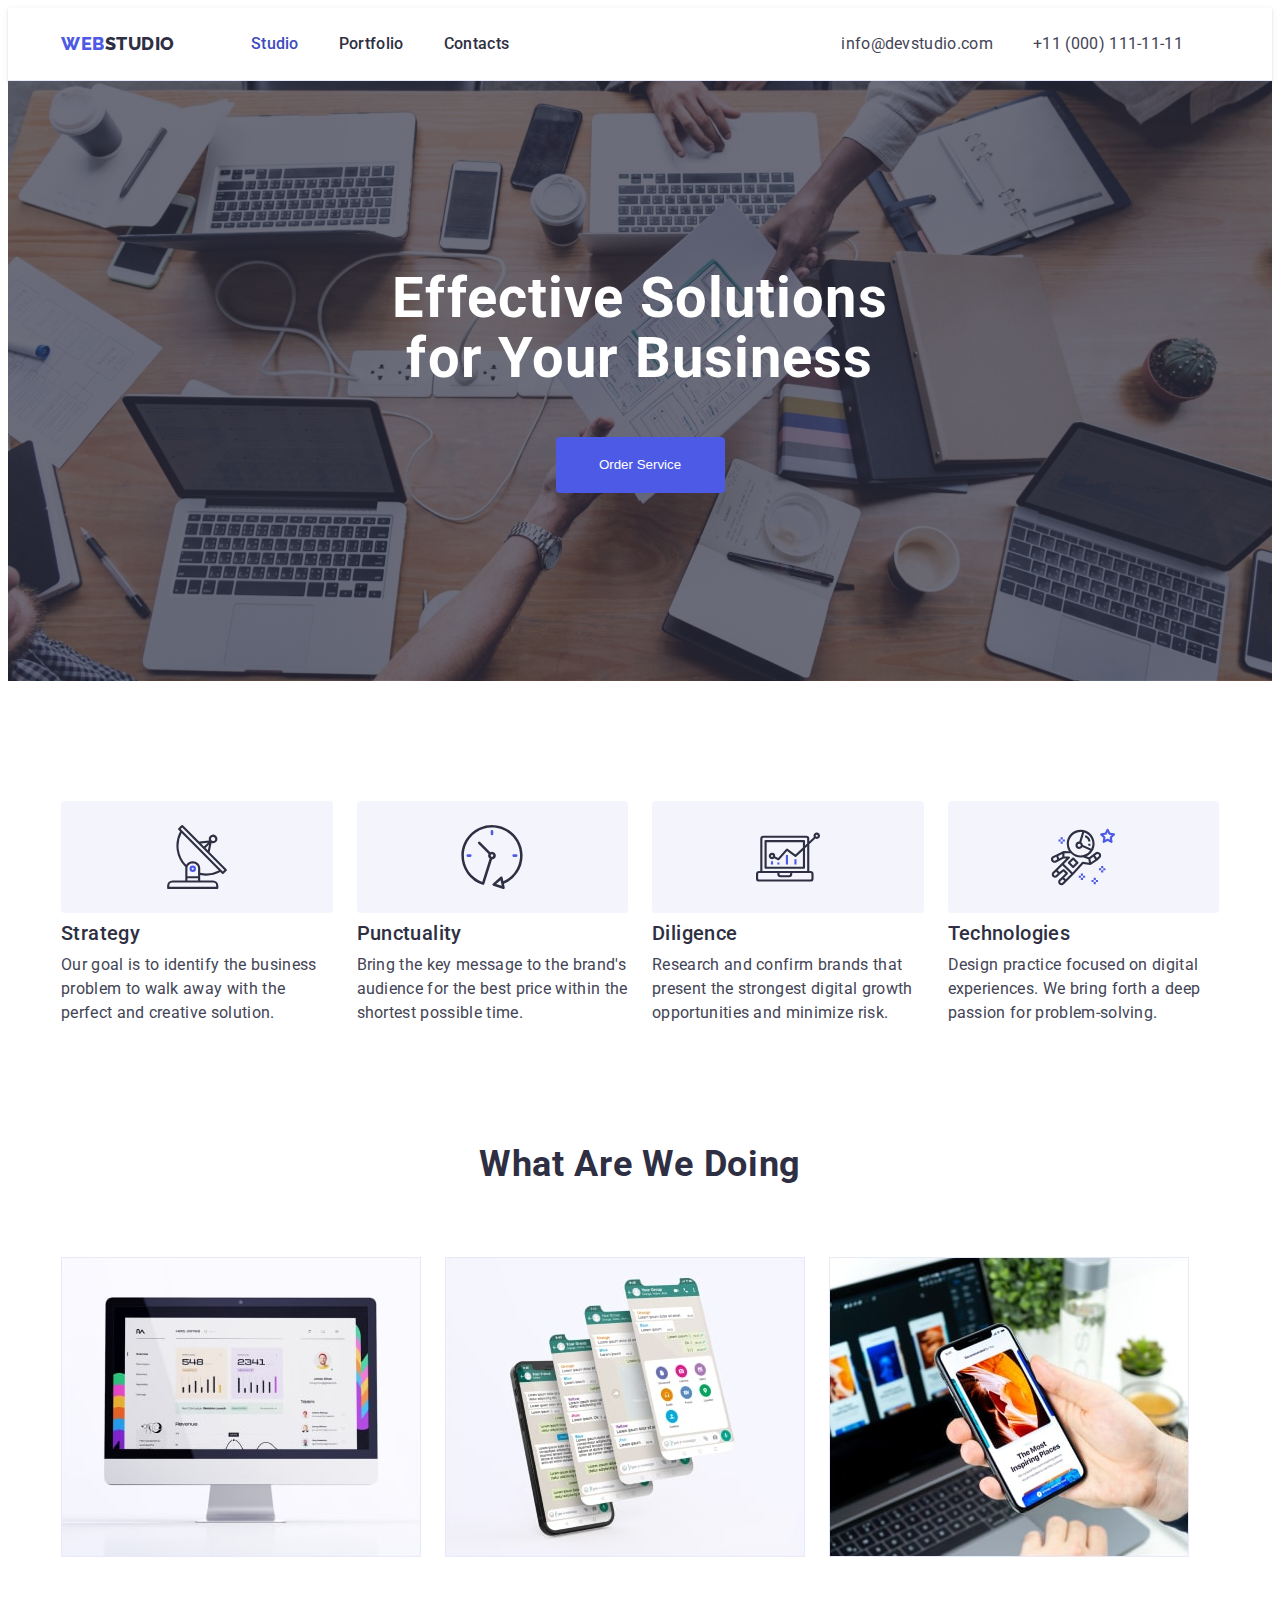
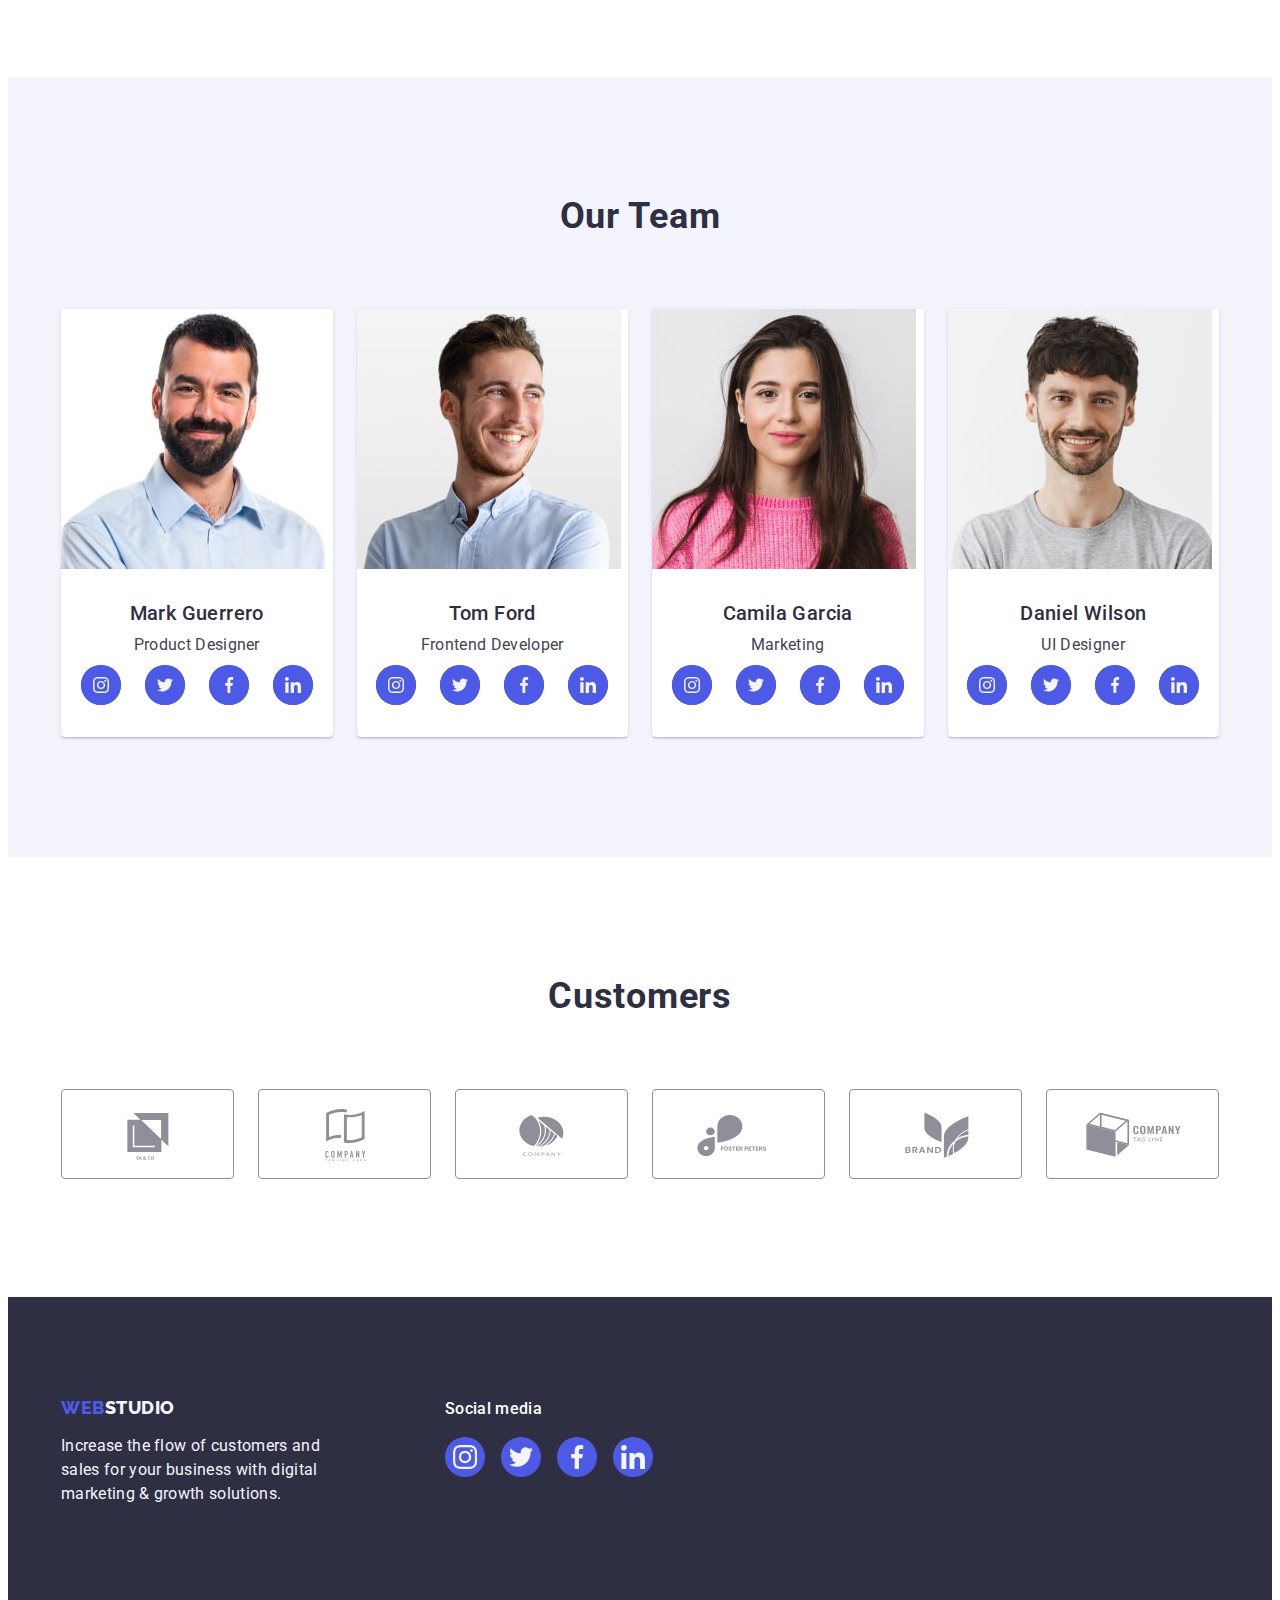
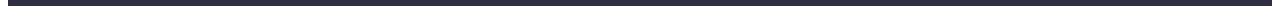
==== commit 9c39fe3c: "update" ====
--- a/index.html
+++ b/index.html
@@ -30,8 +30,10 @@
             >Web<span class="header-logo-two">Studio </span></a
           >
           <ul class="header-menu-list list">
-            <li class="header-menu-item">
-              <a class="header-menu-link link" href="./index.html">Studio</a>
+            <li class="header-menu-item header-current">
+              <a class="header-menu-link link current" href="./index.html"
+                >Studio</a
+              >
             </li>
             <li class="header-menu-item">
               <a class="header-menu-link link" href="./portfolio.html"
@@ -68,7 +70,9 @@
       <section class="hero">
         <div class="container">
           <h1 class="hero-title">Effective Solutions for Your Business</h1>
-          <button type="button" class="hero-btn">Order Service</button>
+          <button type="button" data-modal-open class="hero-btn">
+            Order Service
+          </button>
         </div>
       </section>
       <!--Section 2-->
@@ -413,5 +417,15 @@
         </div>
       </div>
     </footer>
+    <div class="backdrop is-hidden" data-modal>
+      <div class="modal-div">
+        <button class="modal-btn" type="button" data-modal-close>
+          <svg class="modal-icon" width="8" height="8">
+            <use href="./images/icons.svg#icon-close"></use>
+          </svg>
+        </button>
+      </div>
+    </div>
+    <script src="./js/modal.js"></script>
   </body>
 </html>
--- a/css/style.css
+++ b/css/style.css
@@ -59,7 +59,7 @@
 
 /**------------Header------------**/
 .header {
-  padding: 0x 0;
+  padding: 0 0;
   border-bottom: 1px solid var(--cornflower, #e7e9fc);
   box-shadow: 0px 1px 6px 0px rgba(46, 47, 66, 0.08),
     0px 1px 1px 0px rgba(46, 47, 66, 0.16),
@@ -84,7 +84,10 @@
   display: flex;
   align-items: center;
   margin-right: 332px;
-}
+  position: relative;
+  color: #404bbf;
+}
+
 .header-logo {
   color: var(--iris-color);
   font-family: "Raleway";
@@ -102,6 +105,7 @@
 }
 .header-menu-link {
   padding: 24px 0;
+  transition: color 250ms cubic-bezier(0.4, 0, 0.2, 1);
 }
 .header-logo-two {
   color: var(--navyblue-color);
@@ -125,6 +129,23 @@
 .header-menu-link:focus {
   color: var(--ocean-color);
 }
+.current {
+  position: relative;
+  color: #404bbf;
+}
+.current::after {
+  content: "";
+  display: block;
+  width: 100%;
+  height: 4px;
+  border-radius: 2px;
+  background-color: var(--color-ocean);
+  position: absolute;
+  bottom: -1px;
+  left: 0;
+  transition: color 250ms cubic-bezier(0.4, 0, 0.2, 1);
+  transition: color 250ms cubic-bezier(0.4, 0, 0.2, 1);
+}
 
 .header-menu-link:active {
   color: var(--ocean-color);
@@ -155,6 +176,7 @@
   letter-spacing: 0.02em;
   display: flex;
   gap: 40px;
+  transition: color 250ms cubic-bezier(0.4, 0, 0.2, 1);
 }
 
 .hero {
@@ -464,6 +486,61 @@
   fill: var(--cloud-color);
 }
 
+.backdrop {
+  position: fixed;
+  top: 0;
+  left: 0;
+  width: 100%;
+  height: 100%;
+  background-color: rgba(46, 47, 66, 0.4);
+  transition: opacity 250ms cubic-bezier(0.4, 0, 0.2, 1),
+    visibility 250ms cubic-bezier(0.4, 0, 0.2, 1);
+}
+.is-hidden {
+  opacity: 0;
+  visibility: hidden;
+  pointer-events: none;
+}
+.modal-div {
+  position: absolute;
+  top: 50%;
+  left: 50%;
+  transform: translate(-50%, -50%) scale(1);
+  width: 408px;
+  min-height: 584px;
+  background: #fcfcfc;
+  box-shadow: 0px 1px 1px rgba(0, 0, 0, 0.14), 0px 1px 3px rgba(0, 0, 0, 0.12),
+    0px 2px 1px rgba(0, 0, 0, 0.2);
+  border-radius: 4px;
+  transition: transform 250ms cubic-bezier(0.4, 0, 0.2, 1);
+}
+.modal-btn {
+  display: flex;
+  position: absolute;
+  top: 24px;
+  right: 24px;
+  width: 24px;
+  height: 24px;
+  border-radius: 50%;
+  align-items: center;
+  justify-content: center;
+  background-color: #e7e9fc;
+  border: 1px solid rgba(0, 0, 0, 0.1);
+  padding: 0;
+  cursor: pointer;
+  transition: background-color 250ms cubic-bezier(0.4, 0, 0.2, 1),
+    border 250ms cubic-bezier(0.4, 0, 0.2, 1);
+}
+.modal-icon {
+  transition: fill 250ms cubic-bezier(0.4, 0, 0.2, 1);
+}
+.modal-btn:hover,
+.modal-btn:focus {
+  fill: #ffffff;
+  background-color: #404bbf;
+  border: none;
+}
+
 /*-------------Page Portfolio---------------*/
 
 .projects-btn {
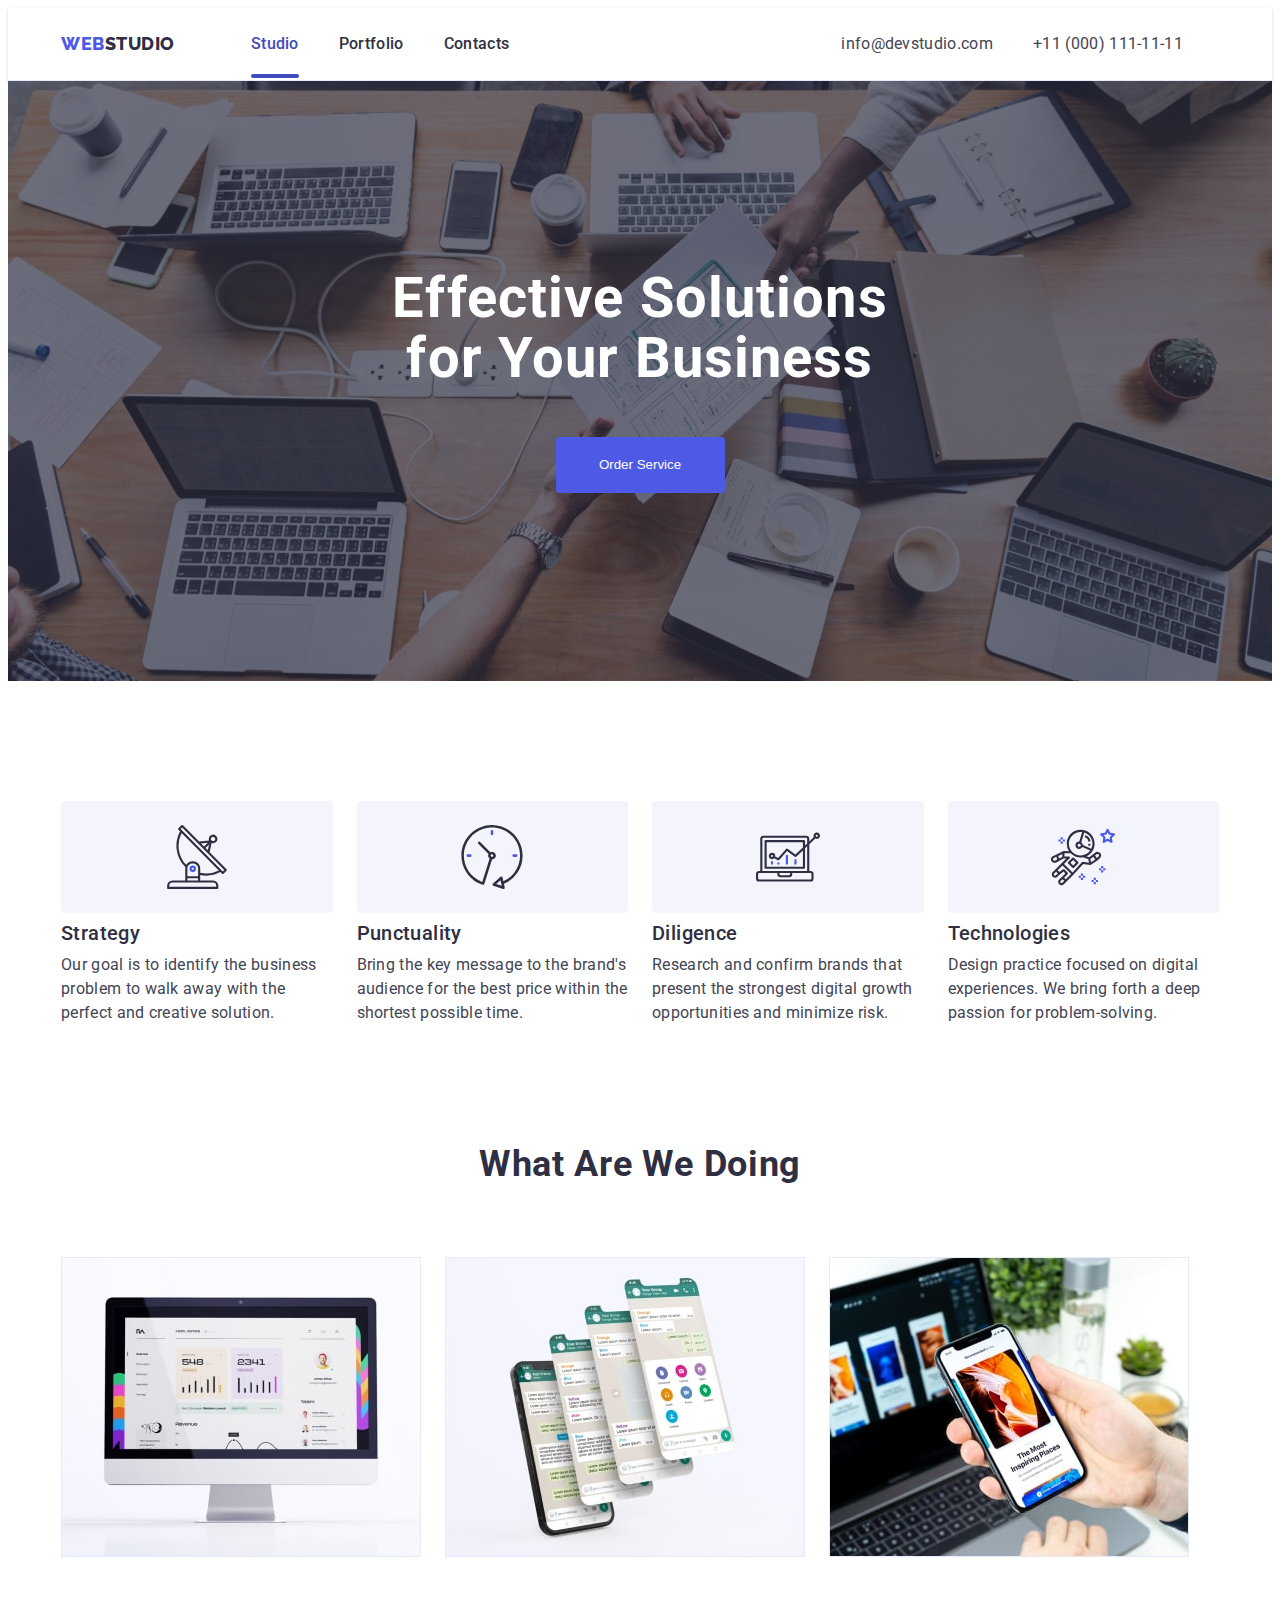
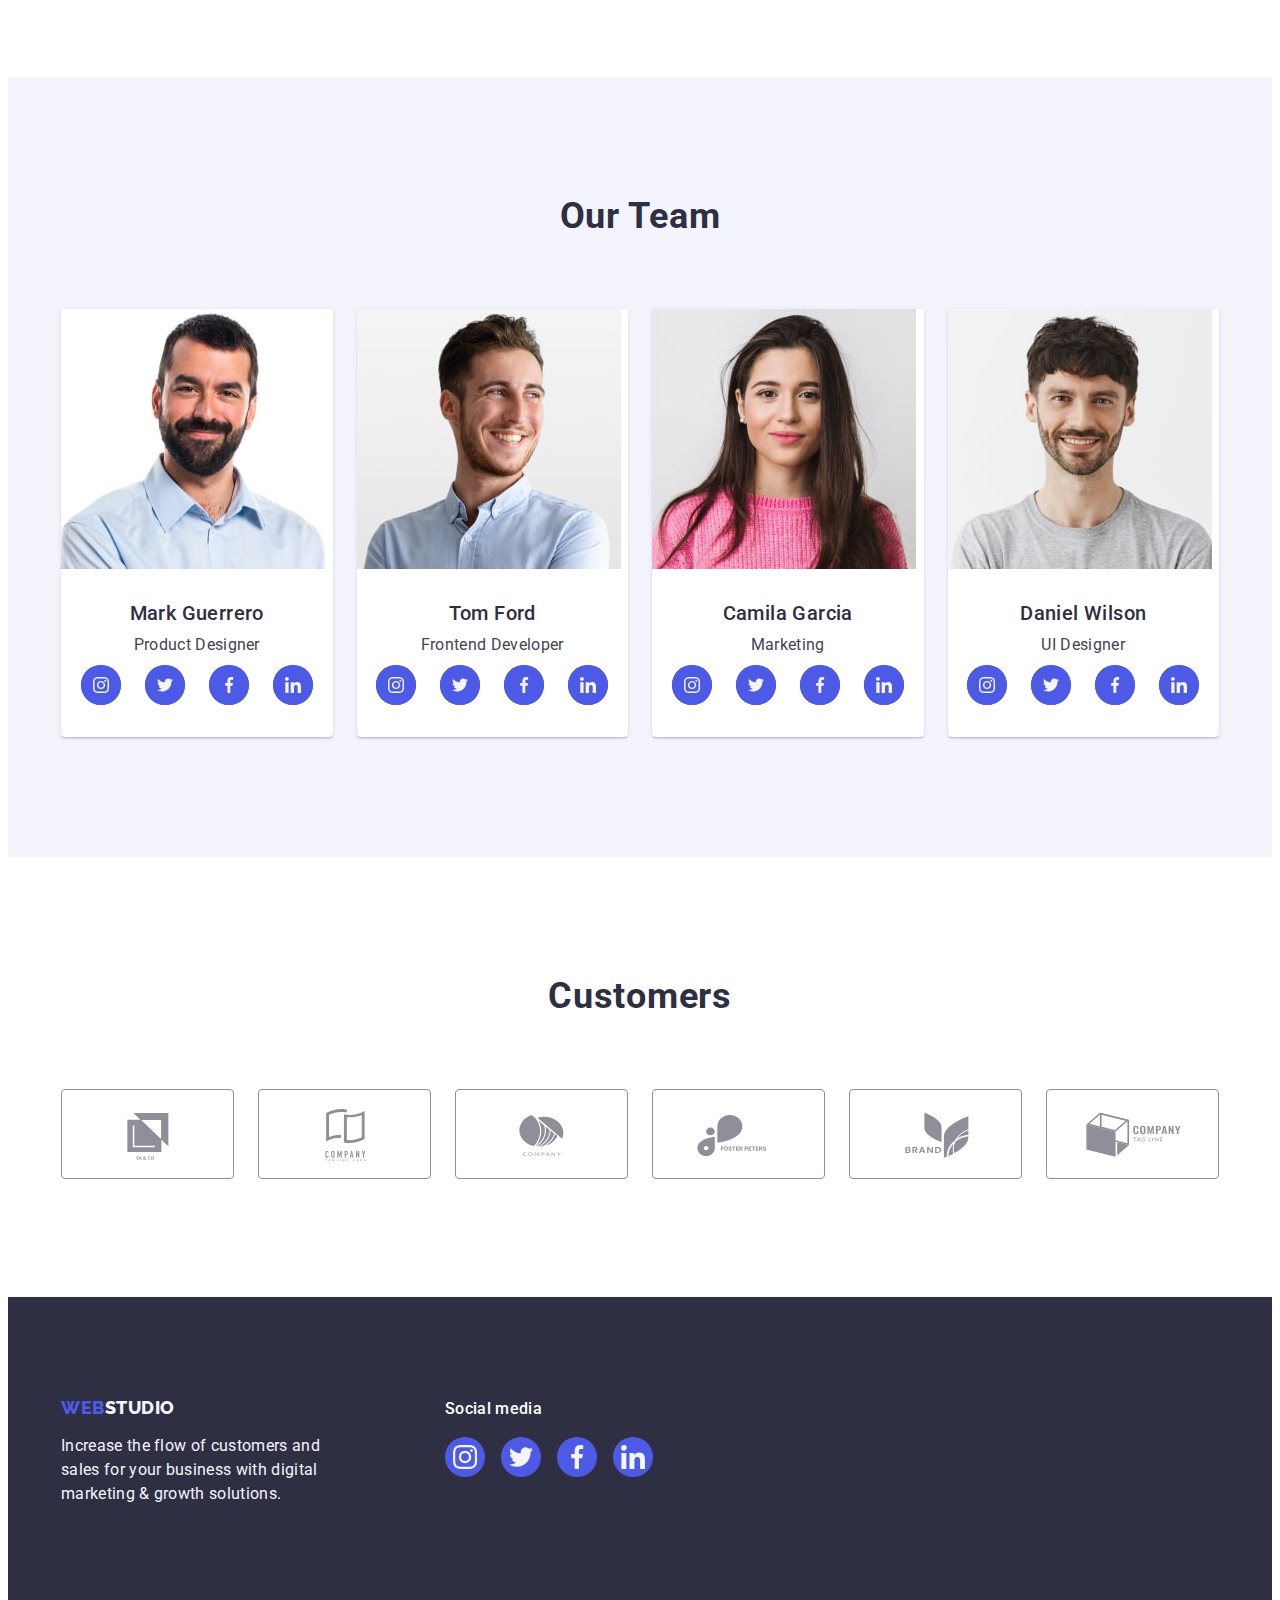
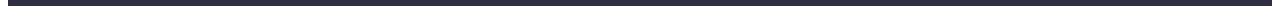
==== commit 87b59bfa: "update" ====
--- a/index.html
+++ b/index.html
@@ -30,7 +30,7 @@
             >Web<span class="header-logo-two">Studio </span></a
           >
           <ul class="header-menu-list list">
-            <li class="header-menu-item header-current">
+            <li class="header-menu-item">
               <a class="header-menu-link link current" href="./index.html"
                 >Studio</a
               >
--- a/css/style.css
+++ b/css/style.css
@@ -145,6 +145,7 @@
   left: 0;
   transition: color 250ms cubic-bezier(0.4, 0, 0.2, 1);
   transition: color 250ms cubic-bezier(0.4, 0, 0.2, 1);
+  background-color: #404bbf;
 }
 
 .header-menu-link:active {
